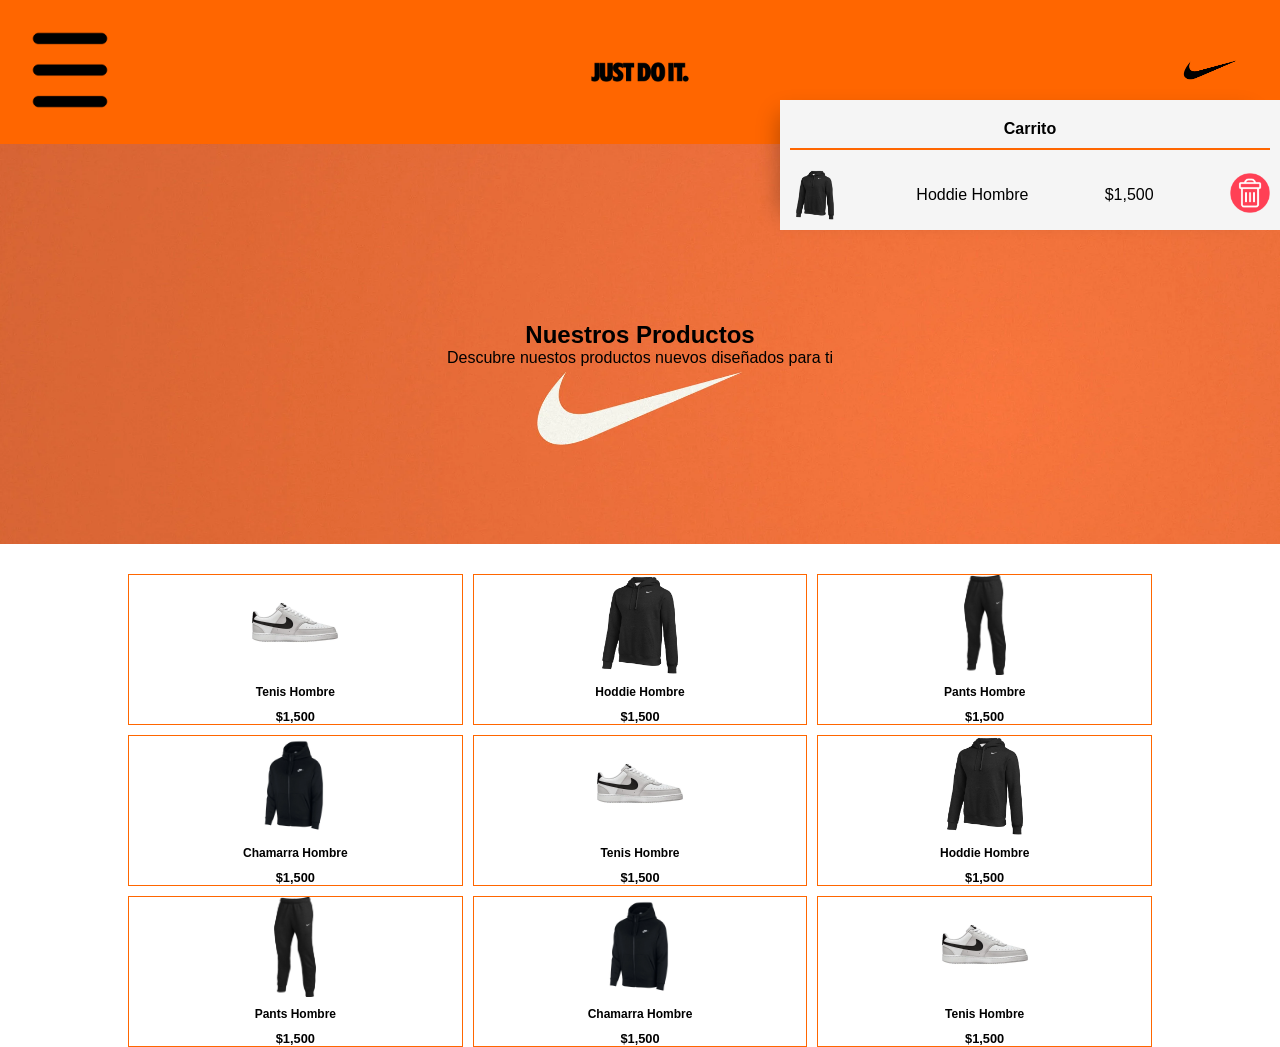
==== index.html @ c4cb623f "Commit inicial" ====
<!DOCTYPE html>
<html lang="en">
<head>
    <meta charset="UTF-8">
    <meta name="viewport" content="width=device-width, initial-scale=1.0">

    <link rel="stylesheet" href="css/stye2.0.css">
    <!-- <link rel="stylesheet" href="css/stileBEM.css"> -->
    <!-- <link rel="stylesheet" href="css/style.css"> -->
    <title>Nike e-commers</title>
</head>
<body>
    <header class="header">
        <section class="header__menu">
            <i class="header_menu header__menu--menulogo"><img src="img/menuHamburguesa.png" alt=""></i>
            <img class="header_menu header__menu--logojust" src="img/justDoIt.png" alt="">
            <i class="header_menu header__menu--logoNike"><img src="img/logoNike.png" alt=""></i>
        </section>
    </header>
    <main class="main">
        <section class="main__banner">
            <h2 class="main__banner--texto">Nuestros Productos</h2> 
            <p class="main__banner--texto">Descubre nuestos productos nuevos diseñados para ti</p>
        </section>

        <section class="main__productos">
            <article class="main__article">
                <img class="main__productos--img" src="img/tenis.jpg" alt="">
                <h3 class="main__productos--title">Tenis Hombre</h3>
                <p class="main__productos--precio">$1,500</p>

            </article>

            <article class="main__article">
                <img class="main__productos--img" src="img/hoddieNike.jpg" alt="">
                <h3 class="main__productos--title">Hoddie Hombre</h3>
                <p class="main__productos--precio">$1,500</p>

            </article>

            <article class="main__article">
                <img class="main__productos--img" sr src="img/pantsNike.jpg" alt="">
                <h3 class="main__productos--title">Pants Hombre</h3>
                <p class="main__productos--precio">$1,500</p>

            </article>

            <article class="main__article">
                <img class="main__productos--img" sr src="img/chamarra.jpg" alt="">
                <h3 class="main__productos--title">Chamarra Hombre</h3>
                <p class="main__productos--precio">$1,500</p>

            </article>

            <!-- <article>
                <img src="img/barsaNike.jpg" alt="">
                <h3>Payera deportiva Hombre</h3>
                <p>$</p> -->

            </article>

            <article class="main__article">
                <img class="main__productos--img" sr src="img/tenis.jpg" alt="">
                <h3 class="main__productos--title">Tenis Hombre</h3>
                <p class="main__productos--precio">$1,500</p>

            </article>

            <article class="main__article">
                <img class="main__productos--img" sr src="img/hoddieNike.jpg" alt="">
                <h3 class="main__productos--title">Hoddie Hombre</h3>
                <p class="main__productos--precio">$1,500</p>

            </article>

            <article class="main__article">
                <img class="main__productos--img" sr src="img/pantsNike.jpg" alt="">
                <h3 class="main__productos--title">Pants Hombre</h3>
                <p class="main__productos--precio">$1,500</p>

            </article>

            <article class="main__article">
                <img class="main__productos--img" sr src="img/chamarra.jpg" alt="">
                <h3 class="main__productos--title">Chamarra Hombre</h3>
                <p class="main__productos--precio">$1,500</p>

            </article>

            <!-- <article>
                <img src="img/barsaNike.jpg" alt="">
                <h3>Payera deportiva Hombre</h3>
                <p>$</p>

            </article> -->

            <article class="main__article">
                <img class="main__productos--img" sr src="img/tenis.jpg" alt="">
                <h3 class="main__productos--title">Tenis Hombre</h3>
                <p class="main__productos--precio">$1,500</p>

            </article>

            <!-- <article>
                <img src="img/hoddieNike.jpg" alt="">
                <h3>Hoddie Hombre</h3>
                <p>$</p>

            </article>

            <article>
                <img src="img/pantsNike.jpg" alt="">
                <h3>Pants Hombre</h3>
                <p>$</p>

            </article>

            <article>
                <img src="img/chamarra.jpg" alt="">
                <h3>Chamarra Hombre</h3>
                <p>$</p>

            </article> -->

            <!-- <article>
                <img src="img/barsaNike.jpg" alt="">
                <h3>Payera deportiva Hombre</h3>
                <p>$</p> -->

            <!-- </article> -->

        </section>
            
        <section class="main__cart cart">
            <h2 class="main__cart--title">Carrito</h2>
            <div class="cart__container">
                <img class="cart__container--img" src="img/hoddieNike.jpg" alt="" >
                <p class="cart__container--p1">Hoddie Hombre</p>
                <p class="cart__container--p1">$1,500</p>
                <i class="cart__container--borrar"><img src="img/borrar.png" alt="Icono Quitar"></i>
            </div>
        </section>



    </main>
    <footer>

    </footer>
    
</body>
</html>
---- css/stye2.0.css ----
body main .main__productos article {
  border: 1px #FF6600 solid;
}

body main .main__productos article .main__productos--title {
  font-size: 0.75rem;
  font-weight: 600;
}

* {
  box-sizing: border-box;
  width: 100%;
  margin: 0;
}

body {
  font-family: Verdana, Geneva, Tahoma, sans-serif;
}
body header {
  width: 100%;
  background-color: #FF6600;
}
body header .header__menu {
  display: flex;
  align-items: center;
  align-items: center;
  box-sizing: border-box;
  align-content: center;
  justify-content: center;
  align-items: center;
  align-content: center;
  text-align: center;
  justify-content: space-between;
  padding: 20px;
}
body header .header__menu--menulogo,
body header .header__menu--logojust,
body header .header__menu--logoNike {
  width: 100px;
}
body main {
  width: 100%;
}
body main .main__banner {
  background-image: url(../img/bannerNike.jpg);
  background-size: cover;
  background-position-y: 30%;
  background-position-x: center;
  align-content: center;
  height: 400px;
  background-size: cover;
}
body main .main__banner .main__banner--texto {
  text-align: center;
}
body main .main__productos {
  display: grid;
  grid-template-columns: 1fr 1fr 1fr;
  gap: 10px;
  width: 80%;
  margin: 30px auto 0;
}
body main .main__productos article {
  display: flex;
  align-items: center;
  align-items: center;
  box-sizing: border-box;
  align-content: center;
  justify-content: center;
  align-items: center;
  align-content: center;
  text-align: center;
  flex-direction: column;
  gap: 10px;
}
body main .main__productos article .main__productos--img {
  width: 100px;
}
body main .main__productos article .main__productos--precio {
  font-size: 0.8rem;
  font-weight: 600;
}
body main .main__cart {
  width: 500px;
  background-color: #f5f5f5;
  padding: 25px;
  height: auto;
  box-sizing: border-box;
  position: fixed;
  right: 0;
  box-shadow: -15px -1px 22px -15px rgba(0, 0, 0, 0.3);
  padding: 10px;
  background-color: #f5f5f5;
  top: 100px;
  text-align: center;
  justify-content: center;
}
body main .main__cart .main__cart--title {
  font-size: clamp(0.6rem, 4vw, 1rem);
  padding: 10px 0;
  margin-bottom: 20px;
  border-bottom: 2px solid #FF6600;
}
body main .main__cart .cart__container {
  display: flex;
  align-items: center;
  align-items: center;
  box-sizing: border-box;
  align-content: center;
  justify-content: center;
  align-items: center;
  align-content: center;
  text-align: center;
  justify-content: space-between;
}
body main .main__cart .cart__container .cart__container--img {
  width: 50px;
}
body main .main__cart .cart__container .cart__container--p1 {
  width: auto;
  align-content: center;
}
body main .main__cart .cart__container .cart__container--borrar {
  width: 40px;
  align-content: center;
}
body main .main__cart .cart__container .cart__container--borrar:hover {
  opacity: 0.6;
  cursor: pointer;
}

@media (max-width: 820px) {
  body header {
    padding: 15px;
  }
  body main .main__productos {
    grid-template-columns: repeat(auto-fill), minmax(200px, 1fr);
  }
  body main .main__cart {
    width: 400px;
    top: 80px;
  }
}
@media (max-width: 480px) {
  body header .header__menu--menulogo,
  body header .header__menu--logojust,
  body header .header__menu--logoNike {
    width: 80px;
  }
  body main .main__banner {
    padding: 30px 0;
  }
  body main .main__banner h2 {
    font-size: 20px;
  }
  body main .main__banner p {
    font-size: 16px;
  }
  body main .main__productos {
    grid-template-columns: 1fr;
    padding: 10px;
    border-color: 1px #FF6600 solid;
  }
  body main .main__productos--img {
    width: 100%;
    max-width: 200px;
    margin-bottom: 10px;
  }
  body main .main__productos h3, body main .main__productos p {
    padding: 0, 12px;
  }
  body main .main__cart {
    width: 100%;
    padding: 25px;
    height: auto;
    box-sizing: border-box;
    position: unset;
    right: 0;
    top: 300px;
    text-align: center;
  }
  body main .main__cart h2 {
    padding: 15px 0;
  }
  body main .main__cart div {
    flex-direction: column;
    align-items: center;
    gap: 5px 0;
  }
  body main .main__cart--img {
    width: 100px;
  }
}/*# sourceMappingURL=stye2.0.css.map */
---- css/stileBEM.css ----
*{
    box-sizing: border-box;
    width: 100%;
    margin: 0;

}

body{
    font-family: Verdana, Geneva, Tahoma, sans-serif;
}

header {
    width: 100%;
    background: #FF6600;
}

.header__menu{
    display: flex;
    padding: 20px;
    box-sizing: border-box;
    justify-content: space-between;
    align-items: center;
    
}

.header__menu--menulogo,
.header__menu--logojust,
.header__menu--logoNike{
    width: 100px;
}

main{
    width: 100%;
}

.main__banner{
    background-image: url(../img/bannerNike.jpg);
    background-size: cover;
    height: 300px;
    background-position-y: 10%;
    background-position-x: center;
    align-content: center;
    
}

.main__banner--texto{
    font-size: clamp(.6rem, 4vw, 1rem);
    text-align: center;
    
}

.main__productos{
    display: grid;
    grid-template-columns: 1fr 1fr 1fr;
    gap: 10px;
    width: 80%;
    margin: 30px auto 0;
    

}

.main__article{
    display: flex;
    flex-direction: column;
    align-content: center;
    justify-content: center;
    align-items: center;
    align-content: center;
    text-align: center;
}

.main__productos--img{
    width: 100px;
}
.main__productos--title{
    font-size: .75rem;
    font-weight: 600;
}
.main__productos--precio{
    font-size: .8rem;
    font-weight: 600;
}

.main__cart{
    width: 500px;
    background-color: #f5f5f5;
    padding: 25px;
    height: auto;
    box-sizing: border-box;
    position: fixed;
    right: 0;
    box-shadow: -15px -1px 22px -15px rgba(0, 0, 0, 0.30);
    top: 100px;
    text-align: center;
    justify-content: center;
}

.main__cart--title{
    font-size: clamp(.6rem, 4vw, 1rem);
    padding: 10px 0;
    margin-bottom: 20px;
    border-bottom: 2px solid #FF6600;
}

.cart__container{
    display: flex;
    justify-content: space-between;
    

}

.cart__container--img{
    width: 50px;
}

.cart__container--p1{
    width: auto;
    align-content: center;
}

.cart__container--borrar{
    width: 40px;
    align-content: center;
}

.cart__container--borrar:hover{
    
    opacity: .6;
    cursor: pointer;
}

@media (max-width: 820px) {
    header{
        padding: 15px;
    }

    .main__productos {
        grid-template-columns: repeat(auto-fill), minmax(200px, 1fr);
    }

    .main__cart{
        width: 400px;
        top: 80px;
    }
}

@media (max-width: 480px) {
.header__menu--menulogo,
.header__menu--logojust,
.header__menu--logoNike{
    width: 40px;
}
    
    .main__banner{
        padding: 30px 0;
    }

    .main__banner h2 {
        font-size: 20px;
    }

    .main__banner p{
        font-size: 16px;
    }

    .main__productos{
        grid-template-columns: 1fr;
        padding: 10px;
    }

    .main__productos--img {
        width: 100%;
        max-width: 200px;
        margin-bottom: 10px;

    }

    .main__productos h3, .main__productos p{
        padding: 0, 12px;
    }

    .main__cart {
        width: 100%;
        right: 0;
        box-shadow: none;
        position: absolute;
        top: 110px;

    }

    .main__cart h2 {
        padding: 15px 0;
    }

    .main__cart div{
        flex-direction: column;
        align-items: center;
        gap: 5px 0;
    }

    .main__cart--img{
        width: 100px;
    }

}
---- css/style.css ----
*{
    width: 100%;
    box-sizing: border-box;
    margin: 0;
    
    background: #f5f5f5;

}

/* img{
    width: 100px;
} */
header {
    
    width: 100%;
    padding: 20px 50px;
    height: 100%;
    background: #FF6600;
    display: flex;
    /* justify-content: space-between;
    align-items: center;
    box-sizing: border-box; */
        
}

.menu{
    background: #FF6600;
    display: flex;
    justify-content: space-between;
    align-items: center;
    box-sizing: border-box;;
}


.menu__Hamburguesa {

    width: 110px;
    height: 100px;
    cursor: pointer;
    background: #FF6600;
}
    


/* .menu__menuHamburgues--img{
    width: 100px;
    height: 100px;

} */
    


.logoNike {
    width: 150px;
    cursor: pointer;
    display: inline-block;
    gap: 20px;
    background: #FF6600;
}


header i img {
    width: 100%;
    /* background: #FF6600; */

}

header img{
    width:  150px;
    height: 100px;
    display: inline-block;
   
    background: #FF6600;

}


main .banner {
    background-image: url(../img/bannerNike.jpg);
    background-size: cover;
    height: 700px;
    background-position-y: 35%;
    background-position-x: 50%;
    /* background-position: center; */
    justify-items: center;
    justify-content: center;
    align-content: center;
    align-items: center;

}

main .banner h2, p {
    justify-content: center;
    width: auto;
    padding: 10px;
    background: none;
}

main .banner h2{
    font-size: 84px;
}

main .banner p {
    font-size: 36px;
}

.productos{
    width: 80%;
    margin: 0 auto;
    padding: 20px;
    box-sizing: border-box;
    display: grid;
    grid-template-columns: repeat(auto-fill, minmax(250px, 1fr));
}

.productos article{
    justify-items: center;
    text-align: center;
    
}

.productos img{
    width: 200px;
    margin-bottom: 15px;
}

.productos h3{
    font-size:  17px;
    font-weight:  500;
    margin-bottom:  5px;
}

.productos p{
    font-weight: 300;
    font-size:  14px;
    
}

.cart {
    width: 500px;
    background-color: #fff;
    padding: 25px;
    box-sizing: border-box;
    height: 100%;
    position: fixed;
    right: -100%;
    top: 100px;
    box-shadow: -15px -1px 22px -15px rgba(0, 0, 0, 0.30);

}

.cart h2 {
    width: 100%;
    text-align: center;
    font-size: 40PX;
    font-weight: 600;
    padding: 25PX 0;
    box-sizing: border-box;
}

.cart div{
    width: 100%;
    border-bottom: 1px solid #FF6600;
    display: flex;
    justify-content: space-between;
    align-items: center;
    padding: 15px;
    box-sizing: border-box;
    
    
}

.cart img {
    width: 20%;
    margin-bottom: 0;
}

.cart div p:nth-child(2){
    font-size: 20px;
}

.cart div p:nth-child(3){
    font-weight: bold;
    font-size: 24px;
}


.cart div i  {
    width: 10%;
    margin-bottom: 0;
}

.cart .borrar {
    width: 100%;
    cursor: pointer;
}

@media (max-width: 820px) {
    header{
        padding: 15px;
    }

    .productos {
        grid-template-columns: repeat(auto-fill), minmax(200px, 1fr);
    }

    .cart{
        width: 400px;
        top: 80px;
    }
}

@media (max-width: 480px) {
    main .banner{
        padding: 30px 0;
    }

    main .banner h2 {
        font-size: 20px;
    }

    main .banner p{
        font-size: 16px;
    }

    .productos{
        grid-template-columns: 1fr;
        padding: 10px;
    }

    .productos img {
        width: 100%;
        max-width: 200px;
        margin-bottom: 10px;

    }

    .productos h3, .productos p{
        padding: 0, 12px;
    }

    .cart {
        width: 100%;
        right: 0;
        box-shadow: none;
        position: absolute;
        top: 110px;

    }

    .cart h2 {
        padding: 15px 0;
    }

    .cart div{
        flex-direction: column;
        align-items: center;
    }

    .cart img{
        width: 100px;
    }

}
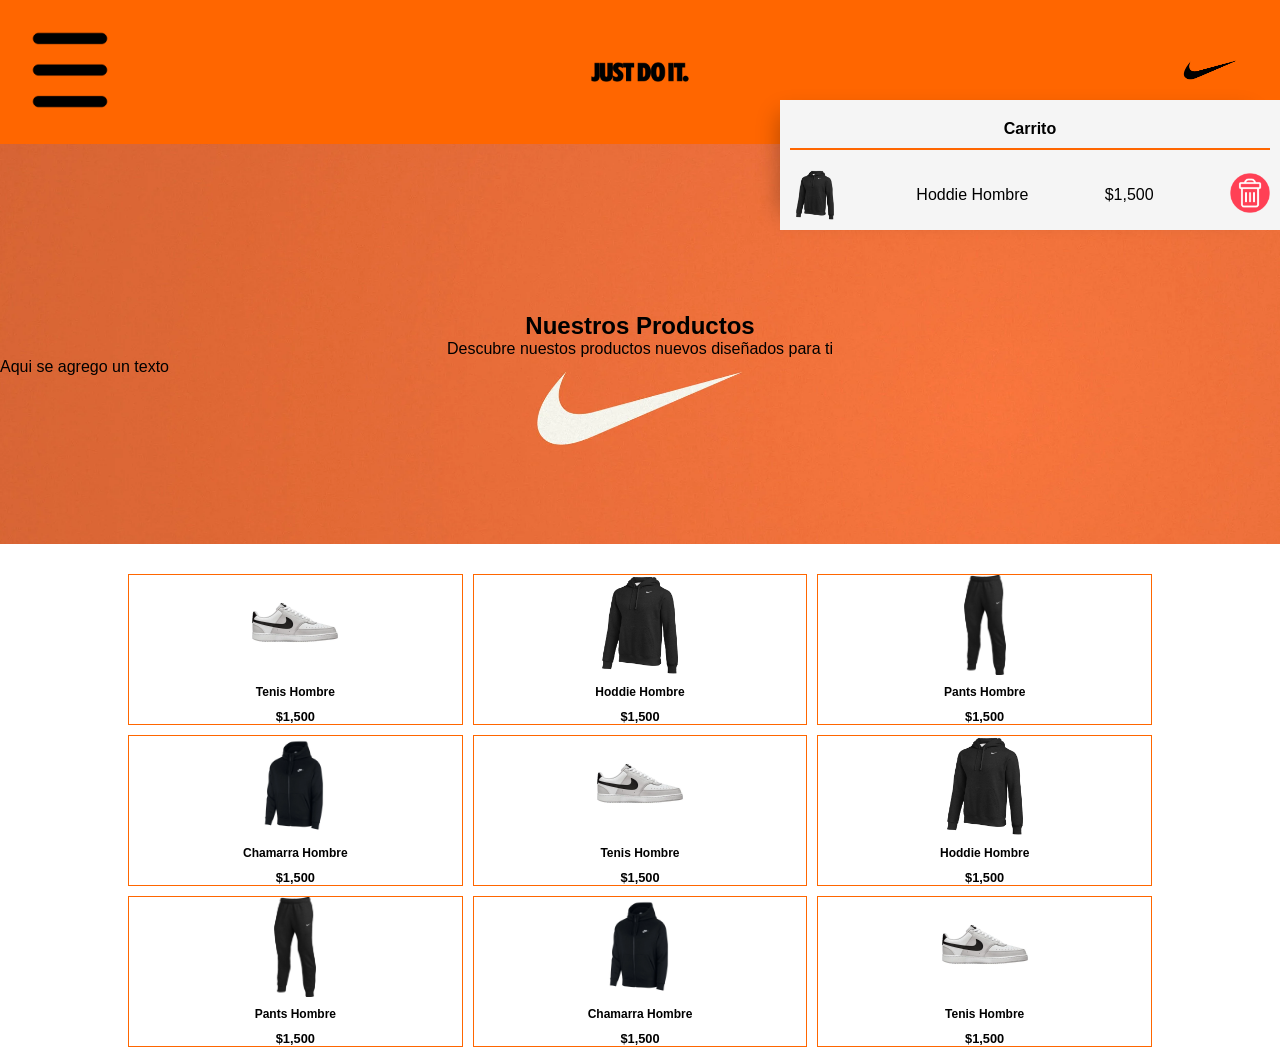
==== commit b4d5a2a7: "Add new text to the main banner section" ====
--- a/index.html
+++ b/index.html
@@ -21,6 +21,7 @@
         <section class="main__banner">
             <h2 class="main__banner--texto">Nuestros Productos</h2> 
             <p class="main__banner--texto">Descubre nuestos productos nuevos diseñados para ti</p>
+            <p>Aqui se agrego un texto</p>    
         </section>
 
         <section class="main__productos">
@@ -149,4 +150,4 @@
     </footer>
     
 </body>
-</html>+</html>
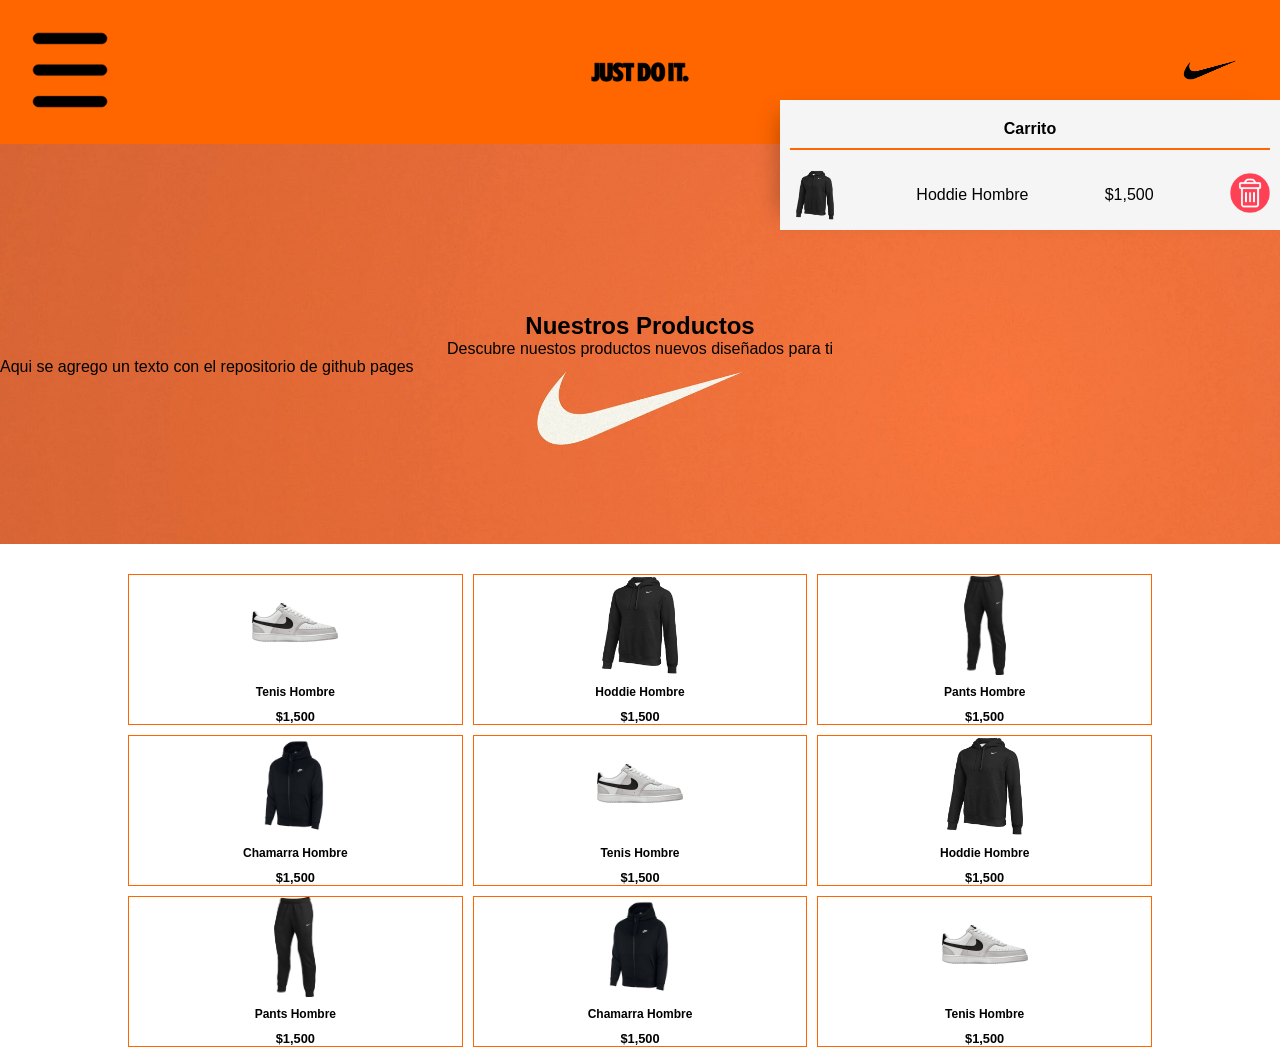
==== commit ec41b84e: "Update product description in index.html" ====
--- a/index.html
+++ b/index.html
@@ -21,7 +21,7 @@
         <section class="main__banner">
             <h2 class="main__banner--texto">Nuestros Productos</h2> 
             <p class="main__banner--texto">Descubre nuestos productos nuevos diseñados para ti</p>
-            <p>Aqui se agrego un texto</p>    
+            <p>Aqui se agrego un texto con el repositorio de github pages</p>    
         </section>
 
         <section class="main__productos">
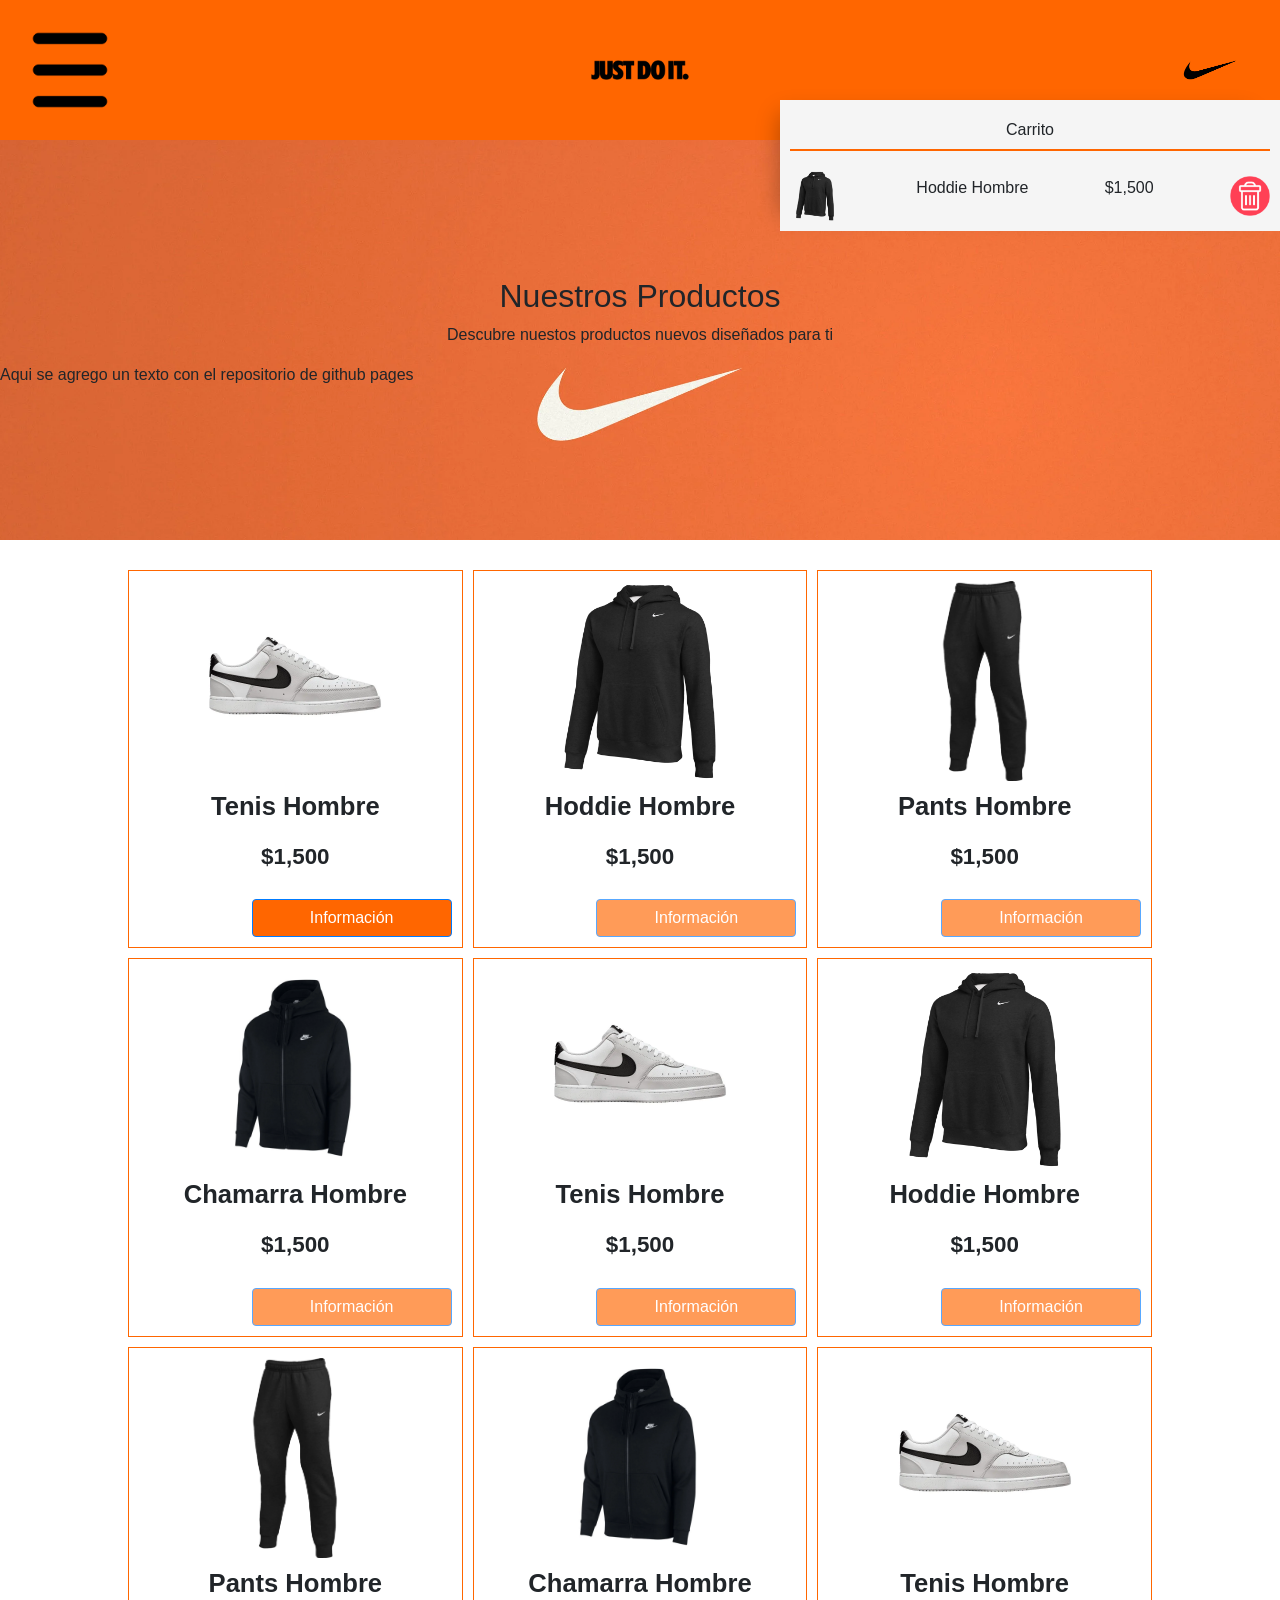
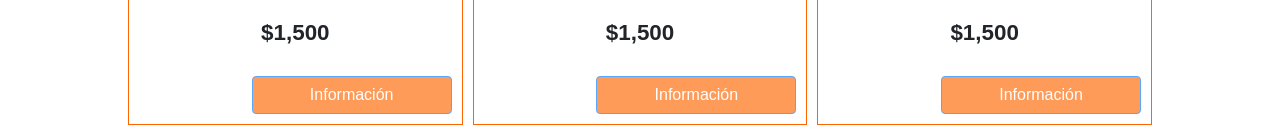
==== commit d823272b: "Se ingresa condigo para tener una ventana modal y se actualiza algunas clases en el modal" ====
--- a/index.html
+++ b/index.html
@@ -3,10 +3,9 @@
 <head>
     <meta charset="UTF-8">
     <meta name="viewport" content="width=device-width, initial-scale=1.0">
-
+    <link rel="stylesheet" href="https://maxcdn.bootstrapcdn.com/bootstrap/4.0.0/css/bootstrap.min.css">
     <link rel="stylesheet" href="css/stye2.0.css">
-    <!-- <link rel="stylesheet" href="css/stileBEM.css"> -->
-    <!-- <link rel="stylesheet" href="css/style.css"> -->
+
     <title>Nike e-commers</title>
 </head>
 <body>
@@ -18,6 +17,71 @@
         </section>
     </header>
     <main class="main">
+
+<!-- modal *******************************************************************-->
+        
+                        <div class="modal fade" id="exampleModalToggle" aria-hidden="true" aria-labelledby="exampleModalToggleLabel" tabindex="-1">
+                            <div class="modal-dialog modal-dialog-centered">
+                                <div class="modal-content">
+                                <div class="modal-header">
+
+                                    <div class="card card--product">
+
+                                        <img src="./img/tenis.jpg" alt="Nombre del Producto" class="card-img-top">
+
+                                        <div class="card-body">
+
+                                            <h5 class="card-title">Tenis Hombre</h5>
+
+                                            <p class="card-text">Nike AF1</p>
+
+                                        </div>
+
+                                    </div>
+
+                                </div>
+                                 <div class="modal-body">
+
+                                    <p>Tenis para hombre diferentes tallas, talla 23 a 29</p>
+
+                                </div>
+
+                                <div class="modal-footer">
+
+                                    <button type="button" class="btn-cerrar btn btn-secondary Close" data-dismiss="modal" data-bs-dismiss="modal" aria-label="Close">Cerrar</button>
+
+                                    <button type="button" class="productos__modal--buttom btn btn-primary">Comprar</button>
+
+                                </div>
+                                    <button class="productos__modal--buttom btn btn-primary" data-bs-target="#exampleModalToggle2" data-bs-toggle="modal" data-bs-dismiss="modal">Mas detalles</button>
+                                </div>
+                                </div>
+                            </div>
+                            </div>
+                            <div class="modal fade" id="exampleModalToggle2" aria-hidden="true" aria-labelledby="exampleModalToggleLabel2" tabindex="-1">
+                            <div class="modal-dialog modal-dialog-centered">
+                                <div class="modal-content">
+                                <div class="modal-header">
+                                    <h5 class="modal-title" id="exampleModalToggleLabel2">Tenis Hombre</h5>
+                                    <button type="button" class="btn-close" data-bs-dismiss="modal" aria-label="Close"></button>
+                                </div>
+                                <div class="modal-body">
+                                    <p>Amortiguación: Cuentan con una cápsula de aire encapsulada en la entresuela, originalmente diseñada para el baloncesto para ofrecer comodidad y absorción de impactos.</p>
+                                    <p>Diseño: Silueta clásica de corte bajo (low-top), medio (mid-top) o alto (high-top). Incluyen perforaciones en la puntera para mayor transpirabilidad.</p>
+                                    <p>Materiales: Generalmente construidas con una parte superior de cuero duradero y resistente.</p>
+                                    <p>Suela: Suela de goma robusta que ofrece tracción y durabilidad, ideal para el uso diario.</p>
+                                    <p>Detalles Clásicos: Incluyen la chapa metálica en los cordones (dubrae) y un diseño versátil, siendo la versión blanca sobre blanca la más popular.</p>
+                                    <p>Sostenibilidad: Las versiones modernas incluyen al menos un 20% de materiales reciclados</p>
+                                </div>
+                                <div class="modal-footer">
+                                    <button class="productos__modal--buttom btn btn-primary" data-bs-target="#exampleModalToggle" data-bs-toggle="modal" data-bs-dismiss="modal">Salir</button>
+                                </div>
+                                </div>
+                            </div>
+                        </div>
+                        
+<!-- ********************************************************************************* -->
+
         <section class="main__banner">
             <h2 class="main__banner--texto">Nuestros Productos</h2> 
             <p class="main__banner--texto">Descubre nuestos productos nuevos diseñados para ti</p>
@@ -26,109 +90,122 @@
 
         <section class="main__productos">
             <article class="main__article">
-                <img class="main__productos--img" src="img/tenis.jpg" alt="">
-                <h3 class="main__productos--title">Tenis Hombre</h3>
-                <p class="main__productos--precio">$1,500</p>
-
-            </article>
-
-            <article class="main__article">
-                <img class="main__productos--img" src="img/hoddieNike.jpg" alt="">
-                <h3 class="main__productos--title">Hoddie Hombre</h3>
-                <p class="main__productos--precio">$1,500</p>
-
-            </article>
-
-            <article class="main__article">
-                <img class="main__productos--img" sr src="img/pantsNike.jpg" alt="">
-                <h3 class="main__productos--title">Pants Hombre</h3>
-                <p class="main__productos--precio">$1,500</p>
-
-            </article>
-
-            <article class="main__article">
-                <img class="main__productos--img" sr src="img/chamarra.jpg" alt="">
-                <h3 class="main__productos--title">Chamarra Hombre</h3>
-                <p class="main__productos--precio">$1,500</p>
-
-            </article>
-
-            <!-- <article>
-                <img src="img/barsaNike.jpg" alt="">
-                <h3>Payera deportiva Hombre</h3>
-                <p>$</p> -->
-
-            </article>
-
-            <article class="main__article">
-                <img class="main__productos--img" sr src="img/tenis.jpg" alt="">
-                <h3 class="main__productos--title">Tenis Hombre</h3>
-                <p class="main__productos--precio">$1,500</p>
-
-            </article>
-
-            <article class="main__article">
-                <img class="main__productos--img" sr src="img/hoddieNike.jpg" alt="">
-                <h3 class="main__productos--title">Hoddie Hombre</h3>
-                <p class="main__productos--precio">$1,500</p>
-
-            </article>
-
-            <article class="main__article">
-                <img class="main__productos--img" sr src="img/pantsNike.jpg" alt="">
-                <h3 class="main__productos--title">Pants Hombre</h3>
-                <p class="main__productos--precio">$1,500</p>
-
-            </article>
-
-            <article class="main__article">
-                <img class="main__productos--img" sr src="img/chamarra.jpg" alt="">
-                <h3 class="main__productos--title">Chamarra Hombre</h3>
-                <p class="main__productos--precio">$1,500</p>
-
-            </article>
-
-            <!-- <article>
-                <img src="img/barsaNike.jpg" alt="">
-                <h3>Payera deportiva Hombre</h3>
-                <p>$</p>
-
-            </article> -->
-
-            <article class="main__article">
-                <img class="main__productos--img" sr src="img/tenis.jpg" alt="">
-                <h3 class="main__productos--title">Tenis Hombre</h3>
-                <p class="main__productos--precio">$1,500</p>
-
-            </article>
-
-            <!-- <article>
-                <img src="img/hoddieNike.jpg" alt="">
-                <h3>Hoddie Hombre</h3>
-                <p>$</p>
-
-            </article>
-
-            <article>
-                <img src="img/pantsNike.jpg" alt="">
-                <h3>Pants Hombre</h3>
-                <p>$</p>
-
-            </article>
-
-            <article>
-                <img src="img/chamarra.jpg" alt="">
-                <h3>Chamarra Hombre</h3>
-                <p>$</p>
-
-            </article> -->
-
-            <!-- <article>
-                <img src="img/barsaNike.jpg" alt="">
-                <h3>Payera deportiva Hombre</h3>
-                <p>$</p> -->
-
-            <!-- </article> -->
+                <img class="main__article--img" src="img/tenis.jpg" alt="">
+                <h3 class="main__article--title">Tenis Hombre</h3>
+                <p class="main__article--precio">$1,500</p>
+                <div class="main__article--modal">
+                    <!-- Button trigger modal -->
+                    <button type="button" class="productos__modal--buttom btn btn-primary" data-bs-toggle="modal" data-bs-target="#exampleModalToggle">
+                    Información
+                    </button>
+                </div>
+
+
+            </article>
+
+            <article class="main__article">
+                <img class="main__article--img" src="img/hoddieNike.jpg" alt="">
+                <h3 class="main__article--title">Hoddie Hombre</h3>
+                <p class="main__article--precio">$1,500</p>
+                <div class="main__article--modal">
+                    <!-- Button trigger modal -->
+                    <button disabled type="button" class="productos__modal--buttom btn btn-primary" data-bs-toggle="modal" data-bs-target="#exampleModal">
+                    Información
+                    </button>
+                </div>
+
+            </article>
+
+            <article class="main__article">
+                <img class="main__article--img" sr src="img/pantsNike.jpg" alt="">
+                <h3 class="main__article--title">Pants Hombre</h3>
+                <p class="main__article--precio">$1,500</p>
+                <div class="main__article--modal">
+                    <!-- Button trigger modal -->
+                    <button disabled type="button" class="productos__modal--buttom btn btn-primary" data-bs-toggle="modal" data-bs-target="#exampleModal">
+                    Información
+                    </button>
+                </div>
+
+            </article>
+
+            <article class="main__article">
+                <img class="main__article--img" sr src="img/chamarra.jpg" alt="">
+                <h3 class="main__article--title">Chamarra Hombre</h3>
+                <p class="main__article--precio">$1,500</p>
+                <div class="main__article--modal">
+                    <!-- Button trigger modal -->
+                    <button disabled type="button" class="productos__modal--buttom btn btn-primary" data-bs-toggle="modal" data-bs-target="#exampleModal">
+                    Información
+                    </button>
+                </div>
+
+            </article>
+
+            <article class="main__article">
+                <img class="main__article--img" sr src="img/tenis.jpg" alt="">
+                <h3 class="main__article--title">Tenis Hombre</h3>
+                <p class="main__article--precio">$1,500</p>
+                <div class="main__article--modal">
+                    <!-- Button trigger modal -->
+                    <button disabled type="button" class="productos__modal--buttom btn btn-primary" data-bs-toggle="modal" data-bs-target="#exampleModal">
+                    Información
+                    </button>
+                </div>
+
+            </article>
+
+            <article class="main__article">
+                <img class="main__article--img" sr src="img/hoddieNike.jpg" alt="">
+                <h3 class="main__article--title">Hoddie Hombre</h3>
+                <p class="main__article--precio">$1,500</p>
+                <div class="main__article--modal">
+                    <!-- Button trigger modal -->
+                    <button disabled type="button" class="productos__modal--buttom btn btn-primary" data-bs-toggle="modal" data-bs-target="#exampleModal">
+                    Información
+                    </button>
+                </div>
+
+            </article>
+
+            <article class="main__article">
+                <img class="main__article--img" sr src="img/pantsNike.jpg" alt="">
+                <h3 class="main__article--title">Pants Hombre</h3>
+                <p class="main__article--precio">$1,500</p>
+                <div class="main__article--modal">
+                    <!-- Button trigger modal -->
+                    <button disabled type="button" class="productos__modal--buttom btn btn-primary" data-bs-toggle="modal" data-bs-target="#exampleModal">
+                    Información
+                    </button>
+                </div>
+
+            </article>
+
+            <article class="main__article">
+                <img class="main__article--img" sr src="img/chamarra.jpg" alt="">
+                <h3 class="main__article--title">Chamarra Hombre</h3>
+                <p class="main__article--precio">$1,500</p>
+                <div class="main__article--modal">
+                    <!-- Button trigger modal -->
+                    <button disabled type="button" class="productos__modal--buttom btn btn-primary" data-bs-toggle="modal" data-bs-target="#exampleModal">
+                    Información
+                    </button>
+                </div>
+
+            </article>
+
+            <article class="main__article">
+                <img class="main__article--img" sr src="img/tenis.jpg" alt="">
+                <h3 class="main__article--title">Tenis Hombre</h3>
+                <p class="main__article--precio">$1,500</p>
+                <div class="main__article--modal">
+                    <!-- Button trigger modal -->
+                    <button disabled type="button" class="productos__modal--buttom btn btn-primary" data-bs-toggle="modal" data-bs-target="#exampleModal">
+                    Información
+                    </button>
+                </div>
+
+            </article>
 
         </section>
             
@@ -149,5 +226,6 @@
 
     </footer>
     
+    <script src="https://cdn.jsdelivr.net/npm/bootstrap@5.0.2/dist/js/bootstrap.bundle.min.js" integrity="sha384-MrcW6ZMFYlzcLA8Nl+NtUVF0sA7MsXsP1UyJoMp4YLEuNSfAP+JcXn/tWtIaxVXM" crossorigin="anonymous"></script>
 </body>
 </html>
--- a/css/stye2.0.css
+++ b/css/stye2.0.css
@@ -1,10 +1,14 @@
-body main .main__productos article {
+body main .main__productos .main__article {
   border: 1px #FF6600 solid;
 }
 
-body main .main__productos article .main__productos--title {
-  font-size: 0.75rem;
+body main .main__productos .main__article .main__article--title {
+  font-size: 1.6rem;
   font-weight: 600;
+}
+
+body main .main__productos .main__article .main__article--img {
+  width: 200px;
 }
 
 * {
@@ -17,18 +21,14 @@
   font-family: Verdana, Geneva, Tahoma, sans-serif;
 }
 body header {
-  width: 100%;
   background-color: #FF6600;
 }
 body header .header__menu {
   display: flex;
-  align-items: center;
-  align-items: center;
-  box-sizing: border-box;
-  align-content: center;
-  justify-content: center;
-  align-items: center;
-  align-content: center;
+  box-sizing: border-box;
+  align-items: center;
+  align-content: center;
+  justify-content: center;
   text-align: center;
   justify-content: space-between;
   padding: 20px;
@@ -38,8 +38,14 @@
 body header .header__menu--logoNike {
   width: 100px;
 }
-body main {
-  width: 100%;
+body main .btn-cerrar {
+  background-color: #ff0000;
+}
+body main .productos__modal--buttom {
+  background-color: #FF6600;
+}
+body main .productos__modal--buttom:hover {
+  background-color: #ec9845;
 }
 body main .main__banner {
   background-image: url(../img/bannerNike.jpg);
@@ -60,25 +66,37 @@
   width: 80%;
   margin: 30px auto 0;
 }
-body main .main__productos article {
-  display: flex;
-  align-items: center;
-  align-items: center;
-  box-sizing: border-box;
-  align-content: center;
-  justify-content: center;
-  align-items: center;
-  align-content: center;
+body main .main__productos .main__article {
+  display: flex;
+  box-sizing: border-box;
+  align-items: center;
+  align-content: center;
+  justify-content: center;
   text-align: center;
   flex-direction: column;
   gap: 10px;
 }
-body main .main__productos article .main__productos--img {
-  width: 100px;
-}
-body main .main__productos article .main__productos--precio {
-  font-size: 0.8rem;
+body main .main__productos .main__article .main__article--img {
+  margin-top: 10px;
+}
+body main .main__productos .main__article .main__article--precio {
+  font-size: 1.4rem;
   font-weight: 600;
+}
+body main .main__productos .main__article .main__article--modal {
+  display: flex;
+  box-sizing: border-box;
+  align-items: center;
+  align-content: center;
+  justify-content: center;
+  text-align: center;
+  justify-content: right;
+  margin-bottom: 10px;
+  margin-right: 20px;
+}
+body main .main__productos .main__article .main__article--modal .productos__modal--buttom {
+  width: 200px;
+  background-color: #FF6600;
 }
 body main .main__cart {
   width: 500px;
@@ -103,13 +121,10 @@
 }
 body main .main__cart .cart__container {
   display: flex;
-  align-items: center;
-  align-items: center;
-  box-sizing: border-box;
-  align-content: center;
-  justify-content: center;
-  align-items: center;
-  align-content: center;
+  box-sizing: border-box;
+  align-items: center;
+  align-content: center;
+  justify-content: center;
   text-align: center;
   justify-content: space-between;
 }
